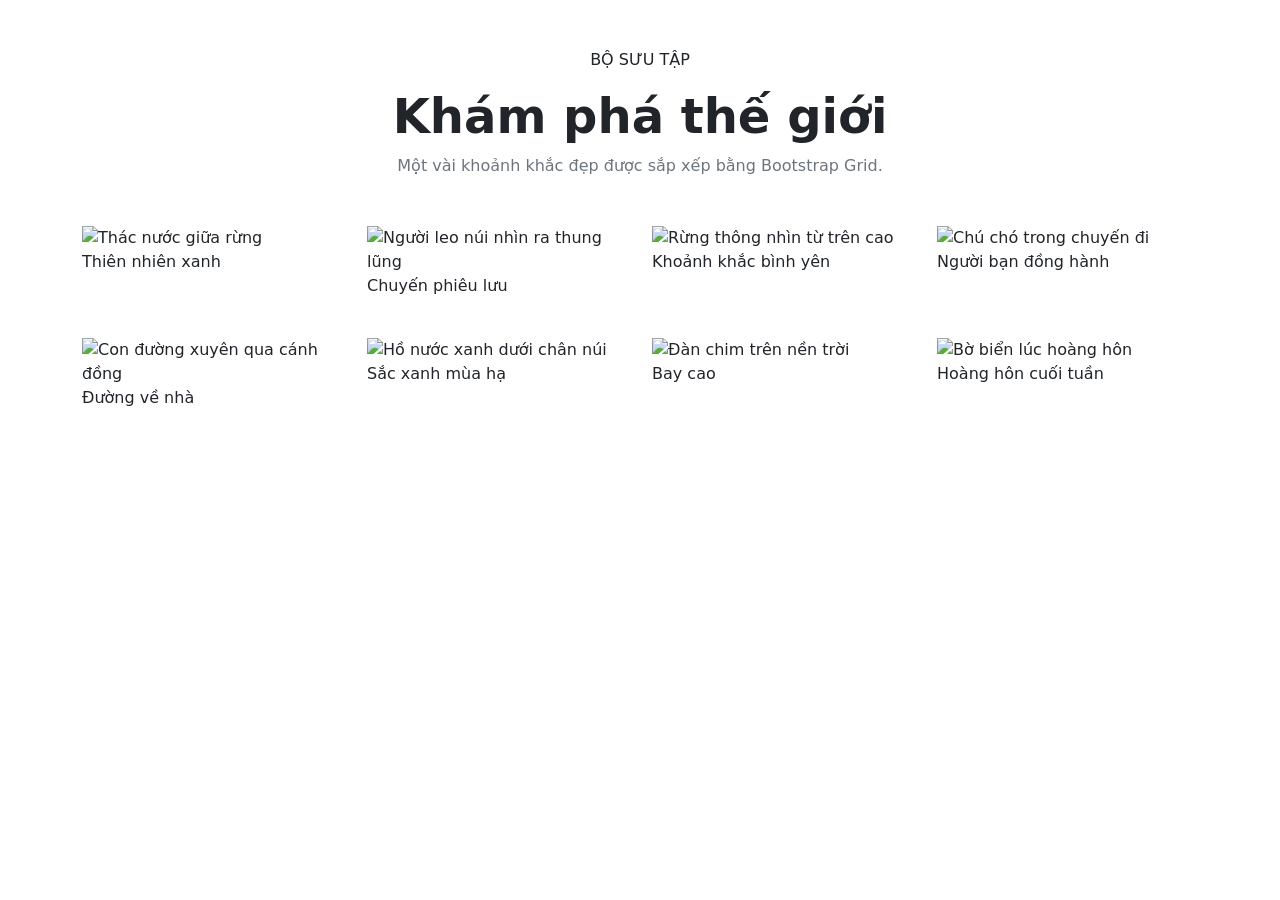
==== activity-448.html @ 6a18233c "Add responsive Bootstrap gallery exercise 448" ====
<!doctype html>
<html lang="vi">
<head>
  <meta charset="utf-8">
  <meta name="viewport" content="width=device-width, initial-scale=1">
  <title>Gallery ảnh | CodeGym</title>
  <link href="https://cdn.jsdelivr.net/npm/bootstrap@5.3.3/dist/css/bootstrap.min.css" rel="stylesheet">
  <link rel="stylesheet" href="styles.css">
</head>
<body>
  <main class="container py-5">
    <header class="text-center mb-5">
      <p class="eyebrow">BỘ SƯU TẬP</p>
      <h1 class="display-5 fw-bold">Khám phá thế giới</h1>
      <p class="text-secondary">Một vài khoảnh khắc đẹp được sắp xếp bằng Bootstrap Grid.</p>
    </header>
    <section class="row g-4" aria-label="Thư viện ảnh">
      <div class="col-12 col-sm-6 col-lg-3"><figure class="gallery-card"><img src="https://picsum.photos/id/1015/640/480" alt="Thác nước giữa rừng"><figcaption>Thiên nhiên xanh</figcaption></figure></div>
      <div class="col-12 col-sm-6 col-lg-3"><figure class="gallery-card"><img src="https://picsum.photos/id/1011/640/480" alt="Người leo núi nhìn ra thung lũng"><figcaption>Chuyến phiêu lưu</figcaption></figure></div>
      <div class="col-12 col-sm-6 col-lg-3"><figure class="gallery-card"><img src="https://picsum.photos/id/1016/640/480" alt="Rừng thông nhìn từ trên cao"><figcaption>Khoảnh khắc bình yên</figcaption></figure></div>
      <div class="col-12 col-sm-6 col-lg-3"><figure class="gallery-card"><img src="https://picsum.photos/id/1020/640/480" alt="Chú chó trong chuyến đi"><figcaption>Người bạn đồng hành</figcaption></figure></div>
      <div class="col-12 col-sm-6 col-lg-3"><figure class="gallery-card"><img src="https://picsum.photos/id/1039/640/480" alt="Con đường xuyên qua cánh đồng"><figcaption>Đường về nhà</figcaption></figure></div>
      <div class="col-12 col-sm-6 col-lg-3"><figure class="gallery-card"><img src="https://picsum.photos/id/1043/640/480" alt="Hồ nước xanh dưới chân núi"><figcaption>Sắc xanh mùa hạ</figcaption></figure></div>
      <div class="col-12 col-sm-6 col-lg-3"><figure class="gallery-card"><img src="https://picsum.photos/id/1050/640/480" alt="Đàn chim trên nền trời"><figcaption>Bay cao</figcaption></figure></div>
      <div class="col-12 col-sm-6 col-lg-3"><figure class="gallery-card"><img src="https://picsum.photos/id/1060/640/480" alt="Bờ biển lúc hoàng hôn"><figcaption>Hoàng hôn cuối tuần</figcaption></figure></div>
    </section>
  </main>
</body>
</html>
---- styles.css ----
html, body { min-height: 100%; }
body.login-page {
  display: flex;
  align-items: center;
  justify-content: center;
  padding: 2rem 1rem;
  background: linear-gradient(135deg, #eef3ff, #f8f9fa 55%, #e8f7f4);
}
.login-card {
  width: 100%;
  max-width: 420px;
  padding: 2.5rem;
  background: #fff;
  border: 1px solid rgba(20, 40, 80, .08);
  border-radius: 1.25rem;
  box-shadow: 0 1rem 3rem rgba(31, 55, 100, .12);
}
.brand-mark {
  display: grid;
  place-items: center;
  width: 3.5rem;
  height: 3.5rem;
  margin: 0 auto 1.25rem;
  border-radius: 1rem;
  background: #0d6efd;
  color: #fff;
  font-size: 1.75rem;
  font-weight: 700;
}
.login-card a { color: #0d6efd; text-decoration: none; }
.login-card a:hover { text-decoration: underline; }
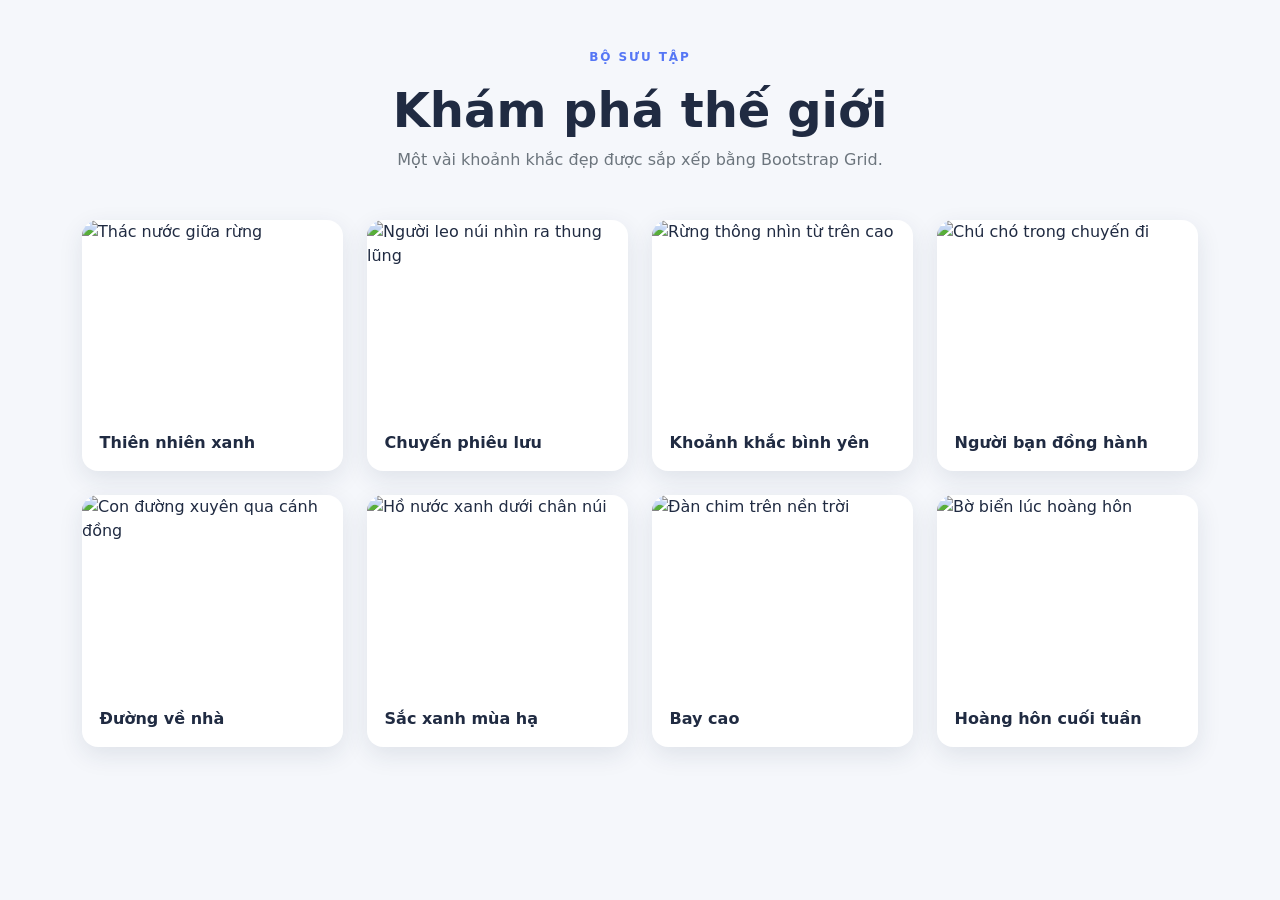
==== commit 02f0cd33: "Fix gallery stylesheet path for activity 448" ====
--- a/activity-448.html
+++ b/activity-448.html
@@ -1,29 +1,2 @@
-<!doctype html>
-<html lang="vi">
-<head>
-  <meta charset="utf-8">
-  <meta name="viewport" content="width=device-width, initial-scale=1">
-  <title>Gallery ảnh | CodeGym</title>
-  <link href="https://cdn.jsdelivr.net/npm/bootstrap@5.3.3/dist/css/bootstrap.min.css" rel="stylesheet">
-  <link rel="stylesheet" href="styles.css">
-</head>
-<body>
-  <main class="container py-5">
-    <header class="text-center mb-5">
-      <p class="eyebrow">BỘ SƯU TẬP</p>
-      <h1 class="display-5 fw-bold">Khám phá thế giới</h1>
-      <p class="text-secondary">Một vài khoảnh khắc đẹp được sắp xếp bằng Bootstrap Grid.</p>
-    </header>
-    <section class="row g-4" aria-label="Thư viện ảnh">
-      <div class="col-12 col-sm-6 col-lg-3"><figure class="gallery-card"><img src="https://picsum.photos/id/1015/640/480" alt="Thác nước giữa rừng"><figcaption>Thiên nhiên xanh</figcaption></figure></div>
-      <div class="col-12 col-sm-6 col-lg-3"><figure class="gallery-card"><img src="https://picsum.photos/id/1011/640/480" alt="Người leo núi nhìn ra thung lũng"><figcaption>Chuyến phiêu lưu</figcaption></figure></div>
-      <div class="col-12 col-sm-6 col-lg-3"><figure class="gallery-card"><img src="https://picsum.photos/id/1016/640/480" alt="Rừng thông nhìn từ trên cao"><figcaption>Khoảnh khắc bình yên</figcaption></figure></div>
-      <div class="col-12 col-sm-6 col-lg-3"><figure class="gallery-card"><img src="https://picsum.photos/id/1020/640/480" alt="Chú chó trong chuyến đi"><figcaption>Người bạn đồng hành</figcaption></figure></div>
-      <div class="col-12 col-sm-6 col-lg-3"><figure class="gallery-card"><img src="https://picsum.photos/id/1039/640/480" alt="Con đường xuyên qua cánh đồng"><figcaption>Đường về nhà</figcaption></figure></div>
-      <div class="col-12 col-sm-6 col-lg-3"><figure class="gallery-card"><img src="https://picsum.photos/id/1043/640/480" alt="Hồ nước xanh dưới chân núi"><figcaption>Sắc xanh mùa hạ</figcaption></figure></div>
-      <div class="col-12 col-sm-6 col-lg-3"><figure class="gallery-card"><img src="https://picsum.photos/id/1050/640/480" alt="Đàn chim trên nền trời"><figcaption>Bay cao</figcaption></figure></div>
-      <div class="col-12 col-sm-6 col-lg-3"><figure class="gallery-card"><img src="https://picsum.photos/id/1060/640/480" alt="Bờ biển lúc hoàng hôn"><figcaption>Hoàng hôn cuối tuần</figcaption></figure></div>
-    </section>
-  </main>
-</body>
-</html>
+<!doctype html>
+<html lang="vi"><head><meta charset="utf-8"><meta name="viewport" content="width=device-width, initial-scale=1"><title>Gallery ảnh | CodeGym</title><link href="https://cdn.jsdelivr.net/npm/bootstrap@5.3.3/dist/css/bootstrap.min.css" rel="stylesheet"><link rel="stylesheet" href="activity-448.css"></head><body><main class="container py-5"><header class="text-center mb-5"><p class="eyebrow">BỘ SƯU TẬP</p><h1 class="display-5 fw-bold">Khám phá thế giới</h1><p class="text-secondary">Một vài khoảnh khắc đẹp được sắp xếp bằng Bootstrap Grid.</p></header><section class="row g-4" aria-label="Thư viện ảnh"><div class="col-12 col-sm-6 col-lg-3"><figure class="gallery-card"><img src="https://picsum.photos/id/1015/640/480" alt="Thác nước giữa rừng"><figcaption>Thiên nhiên xanh</figcaption></figure></div><div class="col-12 col-sm-6 col-lg-3"><figure class="gallery-card"><img src="https://picsum.photos/id/1011/640/480" alt="Người leo núi nhìn ra thung lũng"><figcaption>Chuyến phiêu lưu</figcaption></figure></div><div class="col-12 col-sm-6 col-lg-3"><figure class="gallery-card"><img src="https://picsum.photos/id/1016/640/480" alt="Rừng thông nhìn từ trên cao"><figcaption>Khoảnh khắc bình yên</figcaption></figure></div><div class="col-12 col-sm-6 col-lg-3"><figure class="gallery-card"><img src="https://picsum.photos/id/1020/640/480" alt="Chú chó trong chuyến đi"><figcaption>Người bạn đồng hành</figcaption></figure></div><div class="col-12 col-sm-6 col-lg-3"><figure class="gallery-card"><img src="https://picsum.photos/id/1039/640/480" alt="Con đường xuyên qua cánh đồng"><figcaption>Đường về nhà</figcaption></figure></div><div class="col-12 col-sm-6 col-lg-3"><figure class="gallery-card"><img src="https://picsum.photos/id/1043/640/480" alt="Hồ nước xanh dưới chân núi"><figcaption>Sắc xanh mùa hạ</figcaption></figure></div><div class="col-12 col-sm-6 col-lg-3"><figure class="gallery-card"><img src="https://picsum.photos/id/1050/640/480" alt="Đàn chim trên nền trời"><figcaption>Bay cao</figcaption></figure></div><div class="col-12 col-sm-6 col-lg-3"><figure class="gallery-card"><img src="https://picsum.photos/id/1060/640/480" alt="Bờ biển lúc hoàng hôn"><figcaption>Hoàng hôn cuối tuần</figcaption></figure></div></section></main></body></html>
--- a/activity-448.css
+++ b/activity-448.css
@@ -0,0 +1,6 @@
+body { background: #f5f7fb; color: #202b42; font-family: system-ui, sans-serif; }
+.eyebrow { color: #5576f5; font-size: .75rem; font-weight: 750; letter-spacing: .16em; }
+.gallery-card { height: 100%; margin: 0; overflow: hidden; border-radius: 1rem; background: white; box-shadow: 0 .5rem 1.5rem rgba(30,45,75,.1); transition: transform .2s ease, box-shadow .2s ease; }
+.gallery-card:hover { transform: translateY(-4px); box-shadow: 0 .8rem 2rem rgba(30,45,75,.16); }
+.gallery-card img { display: block; width: 100%; aspect-ratio: 4 / 3; object-fit: cover; }
+.gallery-card figcaption { padding: 1rem 1.1rem; font-weight: 650; }
